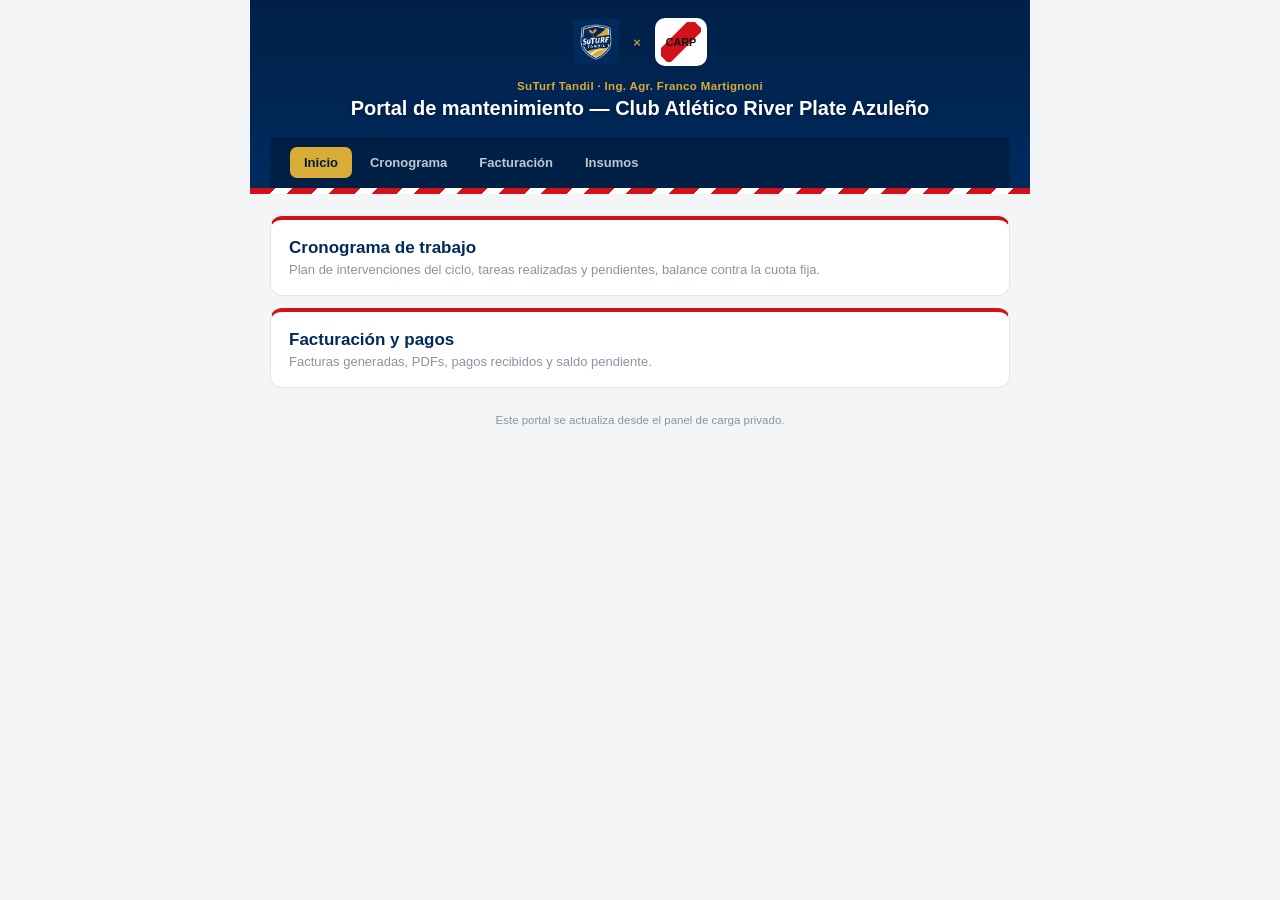
==== index.html @ 9d6b85f2 "Add files via upload" ====
<!DOCTYPE html>
<html lang="es">
<head>
<meta charset="UTF-8">
<meta name="viewport" content="width=device-width, initial-scale=1.0">
<title>Portal SuTurf — Club Atlético River Plate Azuleño</title>
<link rel="stylesheet" href="css/style.css">
</head>
<body>
<div class="wrap">
  <header class="site hero-bg">
    <div class="brand-row">
      <img src="assets/logo-suturf.png" alt="SuTurf Tandil">
      <span class="x">×</span>
      <div class="logo-chip"><img src="assets/logo-carp.svg" alt="Club Atlético River Plate Azuleño"></div>
    </div>
    <div class="header-titles">
      <div class="eyebrow">SuTurf Tandil · Ing. Agr. Franco Martignoni</div>
      <h1>Portal de mantenimiento — Club Atlético River Plate Azuleño</h1>
    </div>
    <nav class="site">
      <a href="index.html" class="active">Inicio</a>
      <a href="cronograma.html">Cronograma</a>
      <a href="facturas.html">Facturación</a>
      <a href="insumos.html">Insumos</a>
    </nav>
  </header>
  <div class="carp-stripe"></div>
  <div id="debt-banner"></div>
  <div id="next-banner"></div>
  <div class="home-cards">
    <a class="home-card" href="cronograma.html">
      <h2>Cronograma de trabajo</h2>
      <p>Plan de intervenciones del ciclo, tareas realizadas y pendientes, balance contra la cuota fija.</p>
    </a>
    <a class="home-card" href="facturas.html">
      <h2>Facturación y pagos</h2>
      <p>Facturas generadas, PDFs, pagos recibidos y saldo pendiente.</p>
    </a>
  </div>
  <div class="footer-note">Este portal se actualiza desde el panel de carga privado.</div>
</div>
<script src="js/app.js"></script>
<script>
(async function () {
  try {
    const plan = await cargarJSON("data/plan.json");
    const facturas = await cargarJSON("data/facturas.json");

    const totalFacturado = facturas.reduce((s, f) => s + Number(f.monto || 0), 0);
    const totalCobrado = facturas.reduce((s, f) => s + Number(f.montoPagado || 0), 0);
    const saldo = totalFacturado - totalCobrado;
    const pendientes = facturas.filter(f => f.estado !== "pagada").length;

    if (saldo > 0) {
      document.getElementById("debt-banner").innerHTML = `
        <div class="next-banner" style="border-left-color:var(--rojo-alerta); background:var(--rojo-alerta-bg);">
          <div class="label" style="color:var(--rojo-alerta);">⚠ Pagos pendientes</div>
          <div class="tarea" style="color:var(--rojo-alerta);">${fmt(saldo)} adeudado</div>
          <div class="meta">${pendientes} factura${pendientes === 1 ? "" : "s"} sin cobrar — ver detalle en Facturación</div>
        </div>`;
    }

    const proxima = (plan.tareas || []).find(t => t.estado !== "realizado");
    if (proxima) {
      document.getElementById("next-banner").innerHTML = `
        <div class="next-banner">
          <div class="label">Próxima tarea</div>
          <div class="tarea">${proxima.tarea}</div>
          <div class="meta">${proxima.mes} ${proxima.anio} · ${proxima.zona} · ${fmt(proxima.valor)}</div>
        </div>`;
    }
  } catch (e) {
    console.error(e);
  }
})();
</script>
</body>
</html>
---- css/style.css ----
:root {
  --navy: #002A5C;       /* SuTurf */
  --navy-deep: #001C3D;
  --gold: #D9AC37;       /* SuTurf */
  --indep-red: #D2111B;  /* River Azuleño */
  --indep-black: #FFFFFF;
  --paper: #F4F5F7;
  --ink: #1B2333;
  --line: #E3E5EA;
  --muted: #8A93A3;
  --verde-ok: #1F7A4D;
  --verde-ok-bg: #E5F3EB;
  --rojo-alerta: #B23A2E;
  --rojo-alerta-bg: #FAE6E3;
  --amber: #8A6416;
  --amber-bg: #FBF0D6;
}

* { box-sizing: border-box; }

body {
  margin: 0;
  font-family: -apple-system, BlinkMacSystemFont, "Segoe UI", sans-serif;
  background: var(--paper);
  color: var(--ink);
}

a { color: inherit; }

.wrap {
  max-width: 780px;
  margin: 0 auto;
  padding: 0 0 60px;
}

/* ---------- Header ---------- */

header.site {
  background: var(--navy);
  background-image: linear-gradient(160deg, var(--navy) 55%, var(--navy-deep) 100%);
  color: white;
  padding: 18px 20px 0;
}

header.site.hero-bg {
  background-image:
    linear-gradient(180deg, rgba(0,20,45,0.45) 0%, var(--navy) 88%),
    none;
  background-size: cover;
  background-position: center 35%;
}

.brand-row {
  display: flex;
  align-items: center;
  justify-content: center;
  gap: 14px;
  padding-bottom: 14px;
}

.brand-row img {
  height: 46px;
  width: auto;
  display: block;
}

.logo-chip {
  background: white;
  border-radius: 10px;
  padding: 4px 6px;
  display: flex;
  align-items: center;
  justify-content: center;
}

.logo-chip img {
  height: 40px;
}

.brand-row .x {
  font-size: 13px;
  color: var(--gold);
  font-weight: 700;
  opacity: 0.85;
}

.header-titles {
  text-align: center;
  padding-bottom: 16px;
}

.eyebrow {
  font-size: 11.5px;
  letter-spacing: 0.03em;
  color: var(--gold);
  margin-bottom: 4px;
  font-weight: 600;
}

header.site h1 {
  font-size: 20px;
  margin: 0;
  font-weight: 800;
  font-stretch: condensed;
  line-height: 1.25;
  text-shadow: 0 1px 6px rgba(0,0,0,0.35);
}

.carp-stripe {
  height: 6px;
  background: repeating-linear-gradient(
    135deg,
    var(--indep-red) 0px, var(--indep-red) 18px,
    var(--indep-black) 18px, var(--indep-black) 30px
  );
}

nav.site {
  display: flex;
  gap: 4px;
  padding: 10px 20px;
  background: rgba(0,0,0,0.25);
}

nav.site a {
  text-decoration: none;
  font-size: 13px;
  font-weight: 600;
  padding: 8px 14px;
  border-radius: 7px;
  color: rgba(255,255,255,0.75);
}

nav.site a.active {
  background: var(--gold);
  color: var(--navy-deep);
}

/* ---------- Next task banner ---------- */

.next-banner {
  margin: 18px 20px 0;
  background: white;
  border: 1px solid var(--line);
  border-left: 5px solid var(--indep-red);
  border-radius: 10px;
  padding: 14px 18px;
}

.next-banner .label {
  font-size: 11.5px;
  text-transform: uppercase;
  letter-spacing: 0.06em;
  color: var(--muted);
  font-weight: 700;
  margin-bottom: 4px;
}

.next-banner .tarea {
  font-size: 17px;
  font-weight: 700;
  color: var(--navy);
}

.next-banner .meta {
  font-size: 13px;
  color: var(--muted);
  margin-top: 2px;
}

/* ---------- Summary cards ---------- */

.cards {
  display: grid;
  grid-template-columns: repeat(2, 1fr);
  gap: 10px;
  margin: 18px 20px 0;
}

@media (min-width: 560px) {
  .cards { grid-template-columns: repeat(4, 1fr); }
}

.card {
  background: white;
  border: 1px solid var(--line);
  border-radius: 10px;
  padding: 12px 14px;
}

.card.pos { border-left: 4px solid var(--verde-ok); }
.card.neg { border-left: 4px solid var(--rojo-alerta); }

.card .label {
  font-size: 11.5px;
  color: var(--muted);
  margin-bottom: 4px;
}

.card .value {
  font-size: 18px;
  font-weight: 800;
  color: var(--navy);
}

.card .sub {
  font-size: 11px;
  color: var(--muted);
  margin-top: 4px;
}

/* ---------- Section list ---------- */

.section-title {
  margin: 26px 20px 10px;
  font-size: 13px;
  font-weight: 800;
  color: var(--navy);
  text-transform: uppercase;
  letter-spacing: 0.04em;
  border-bottom: 2px solid var(--indep-red);
  padding-bottom: 6px;
}

.section-title span {
  font-weight: 400;
  color: var(--muted);
  text-transform: none;
}

.list {
  margin: 0 20px;
  display: flex;
  flex-direction: column;
  gap: 6px;
}

.item {
  display: flex;
  align-items: center;
  gap: 10px;
  background: white;
  border: 1px solid var(--line);
  border-radius: 8px;
  padding: 9px 10px;
}

.item.done {
  background: var(--verde-ok-bg);
  border-color: #CBE6D3;
}

.item.done .tarea { text-decoration: line-through; color: #6E9C7C; }

.check {
  width: 22px;
  height: 22px;
  min-width: 22px;
  border-radius: 5px;
  border: 2px solid #C7CCD6;
  background: white;
  color: white;
  font-size: 13px;
  font-weight: 700;
  display: flex;
  align-items: center;
  justify-content: center;
}

.item.done .check {
  background: var(--verde-ok);
  border-color: var(--verde-ok);
}

.item-body { flex: 1; min-width: 0; }
.item .tarea { font-size: 14px; font-weight: 600; }
.item .meta { font-size: 12px; color: var(--muted); margin-top: 1px; }
.item .valor { font-size: 13px; font-weight: 700; white-space: nowrap; color: var(--navy); }

/* ---------- Facturas table ---------- */

table.facturas {
  width: calc(100% - 40px);
  margin: 0 20px;
  border-collapse: collapse;
  background: white;
  border: 1px solid var(--line);
  border-radius: 10px;
  overflow: hidden;
  font-size: 13px;
}

table.facturas th {
  text-align: left;
  background: var(--navy);
  color: white;
  padding: 9px 10px;
  font-size: 11px;
  text-transform: uppercase;
  letter-spacing: 0.03em;
}

table.facturas td {
  padding: 9px 10px;
  border-top: 1px solid var(--line);
}

.estado-pill {
  display: inline-block;
  font-size: 11px;
  font-weight: 700;
  padding: 3px 9px;
  border-radius: 20px;
}

.estado-pagada { background: var(--verde-ok-bg); color: var(--verde-ok); }
.estado-pendiente { background: var(--rojo-alerta-bg); color: var(--rojo-alerta); }
.estado-parcial { background: var(--amber-bg); color: var(--amber); }

.pdf-link {
  display: inline-flex;
  align-items: center;
  gap: 5px;
  font-size: 12px;
  font-weight: 700;
  color: var(--navy);
  text-decoration: none;
  padding: 4px 9px;
  border: 1px solid var(--line);
  border-radius: 6px;
  white-space: nowrap;
}

.pdf-link:hover { border-color: var(--indep-red); }

.pdf-none { color: var(--muted); font-size: 12px; }

/* ---------- Footer / misc ---------- */

.footer-note {
  text-align: center;
  font-size: 11.5px;
  color: var(--muted);
  margin: 26px 20px 0;
}

.footer-note code {
  background: #EDEFF3;
  padding: 1px 5px;
  border-radius: 4px;
}

.home-cards {
  display: flex;
  flex-direction: column;
  gap: 12px;
  margin: 22px 20px 0;
}

.home-card {
  display: block;
  text-decoration: none;
  background: white;
  border: 1px solid var(--line);
  border-top: 4px solid var(--indep-red);
  border-radius: 12px;
  padding: 18px;
}

.home-card h2 {
  margin: 0 0 4px;
  font-size: 17px;
  color: var(--navy);
}

.home-card p {
  margin: 0;
  font-size: 13px;
  color: var(--muted);
}

/* ---------- Admin panel ---------- */

.admin-card {
  background: white;
  border: 1px solid var(--line);
  border-radius: 10px;
  padding: 16px 18px;
  margin: 16px 20px 0;
}

.admin-card h2 {
  font-size: 14px;
  color: var(--navy);
  margin: 0 0 8px;
}

.admin-hint {
  font-size: 12.5px;
  color: var(--muted);
  margin: 0 0 10px;
}

.admin-row {
  display: flex;
  gap: 8px;
  margin-bottom: 8px;
}

.admin-card input, .admin-card select {
  border: 1px solid var(--line);
  border-radius: 6px;
  padding: 8px 10px;
  font-size: 13px;
  flex: 1;
  min-width: 0;
  width: 100%;
  margin-bottom: 8px;
}

.admin-row input, .admin-row select { margin-bottom: 0; }

.admin-status {
  font-size: 12.5px;
  padding: 6px 0;
}

.admin-status.ok { color: var(--verde-ok); }
.admin-status.warn { color: var(--rojo-alerta); }

.admin-error {
  color: var(--rojo-alerta);
  font-size: 13px;
  padding: 10px 0;
}

.btn-primary {
  background: var(--navy);
  color: white;
  border: none;
  border-radius: 6px;
  padding: 9px 16px;
  font-size: 13px;
  font-weight: 600;
  cursor: pointer;
  white-space: nowrap;
}

.btn-ghost {
  background: none;
  border: 1px solid var(--line);
  border-radius: 6px;
  padding: 9px 14px;
  font-size: 13px;
  color: var(--muted);
  cursor: pointer;
  white-space: nowrap;
}

.admin-tabs {
  display: flex;
  gap: 6px;
  margin: 20px 20px 0;
}

.admin-tab {
  background: white;
  border: 1px solid var(--line);
  border-radius: 8px;
  padding: 9px 16px;
  font-size: 13px;
  font-weight: 600;
  color: var(--muted);
  cursor: pointer;
}

.admin-tab.active {
  background: var(--navy);
  color: white;
  border-color: var(--navy);
}

.admin-list {
  margin: 10px 20px 0;
  display: flex;
  flex-direction: column;
  gap: 6px;
}

.admin-item {
  display: flex;
  align-items: center;
  gap: 10px;
  background: white;
  border: 1px solid var(--line);
  border-radius: 8px;
  padding: 9px 10px;
}

.admin-item .check {
  width: 26px;
  height: 26px;
  min-width: 26px;
  border-radius: 6px;
  border: 2px solid #C7CCD6;
  background: white;
  color: white;
  font-weight: 700;
  cursor: pointer;
}

.admin-item .check.done {
  background: var(--verde-ok);
  border-color: var(--verde-ok);
}

.admin-item-body { flex: 1; min-width: 0; }
.admin-item-title { font-size: 13.5px; font-weight: 600; }
.admin-item-meta { font-size: 12px; color: var(--muted); }
.btn-del { font-size: 12px; padding: 6px 10px; }

/* ---------- Hero de progreso ---------- */

.hero-progress {
  margin: 20px 20px 0;
  background: white;
  border: 1px solid var(--line);
  border-radius: 14px;
  padding: 20px;
  display: flex;
  flex-wrap: wrap;
  align-items: center;
  gap: 20px;
}

.progress-ring {
  width: 110px;
  height: 110px;
  min-width: 110px;
  border-radius: 50%;
  background: conic-gradient(var(--indep-red) calc(var(--pct) * 1%), var(--line) 0);
  display: flex;
  align-items: center;
  justify-content: center;
}

.progress-ring-inner {
  width: 82px;
  height: 82px;
  border-radius: 50%;
  background: white;
  display: flex;
  flex-direction: column;
  align-items: center;
  justify-content: center;
}

.progress-ring-inner span {
  font-size: 22px;
  font-weight: 800;
  color: var(--navy);
  line-height: 1.1;
}

.progress-ring-inner small {
  font-size: 10px;
  color: var(--muted);
  text-align: center;
}

.hero-stats {
  flex: 1;
  min-width: 200px;
  display: grid;
  grid-template-columns: repeat(3, 1fr);
  gap: 10px;
}

.hero-stat strong {
  display: block;
  font-size: 16px;
  font-weight: 800;
  color: var(--navy);
}

.hero-stat.pos strong { color: var(--verde-ok); }
.hero-stat.neg strong { color: var(--rojo-alerta); }

.hero-stat span {
  font-size: 11px;
  color: var(--muted);
}

.hero-footline {
  flex-basis: 100%;
  font-size: 11.5px;
  color: var(--muted);
  border-top: 1px solid var(--line);
  padding-top: 12px;
}

@media (max-width: 480px) {
  .hero-progress { flex-direction: column; text-align: center; }
  .hero-stats { grid-template-columns: 1fr; gap: 12px; }
}

/* ---------- Timeline de cambios ---------- */

.timeline {
  margin: 0 20px;
  display: flex;
  flex-direction: column;
  gap: 0;
}

.timeline-empty {
  margin: 0 20px;
  font-size: 13px;
  color: var(--muted);
  background: white;
  border: 1px dashed var(--line);
  border-radius: 10px;
  padding: 14px 16px;
}

.timeline-item {
  display: flex;
  gap: 12px;
  padding: 4px 0 18px;
  position: relative;
}

.timeline-item:not(:last-child)::before {
  content: "";
  position: absolute;
  left: 5px;
  top: 16px;
  bottom: 0;
  width: 2px;
  background: var(--line);
}

.timeline-dot {
  width: 12px;
  height: 12px;
  min-width: 12px;
  border-radius: 50%;
  background: var(--indep-red);
  margin-top: 4px;
}

.timeline-body {
  background: white;
  border: 1px solid var(--line);
  border-radius: 10px;
  padding: 12px 14px;
  flex: 1;
}

.timeline-top {
  display: flex;
  justify-content: space-between;
  align-items: center;
  margin-bottom: 4px;
}

.timeline-tipo {
  font-size: 10.5px;
  font-weight: 700;
  text-transform: uppercase;
  letter-spacing: 0.03em;
  color: var(--navy);
  background: #EAF0F8;
  padding: 2px 8px;
  border-radius: 20px;
}

.timeline-fecha {
  font-size: 11.5px;
  color: var(--muted);
}

.timeline-titulo {
  font-size: 14.5px;
  font-weight: 700;
  color: var(--ink);
  margin-bottom: 4px;
}

.timeline-detalle {
  font-size: 13px;
  color: var(--muted);
  line-height: 1.45;
}

.timeline-impacto {
  margin-top: 8px;
  font-size: 12.5px;
  font-weight: 700;
  color: var(--navy);
}

.mini-section-title {
  font-size: 12.5px;
  font-weight: 700;
  color: var(--navy);
  margin: 18px 20px 8px;
}

.mini-section-title span {
  font-weight: 400;
  color: var(--muted);
  margin-left: 4px;
}
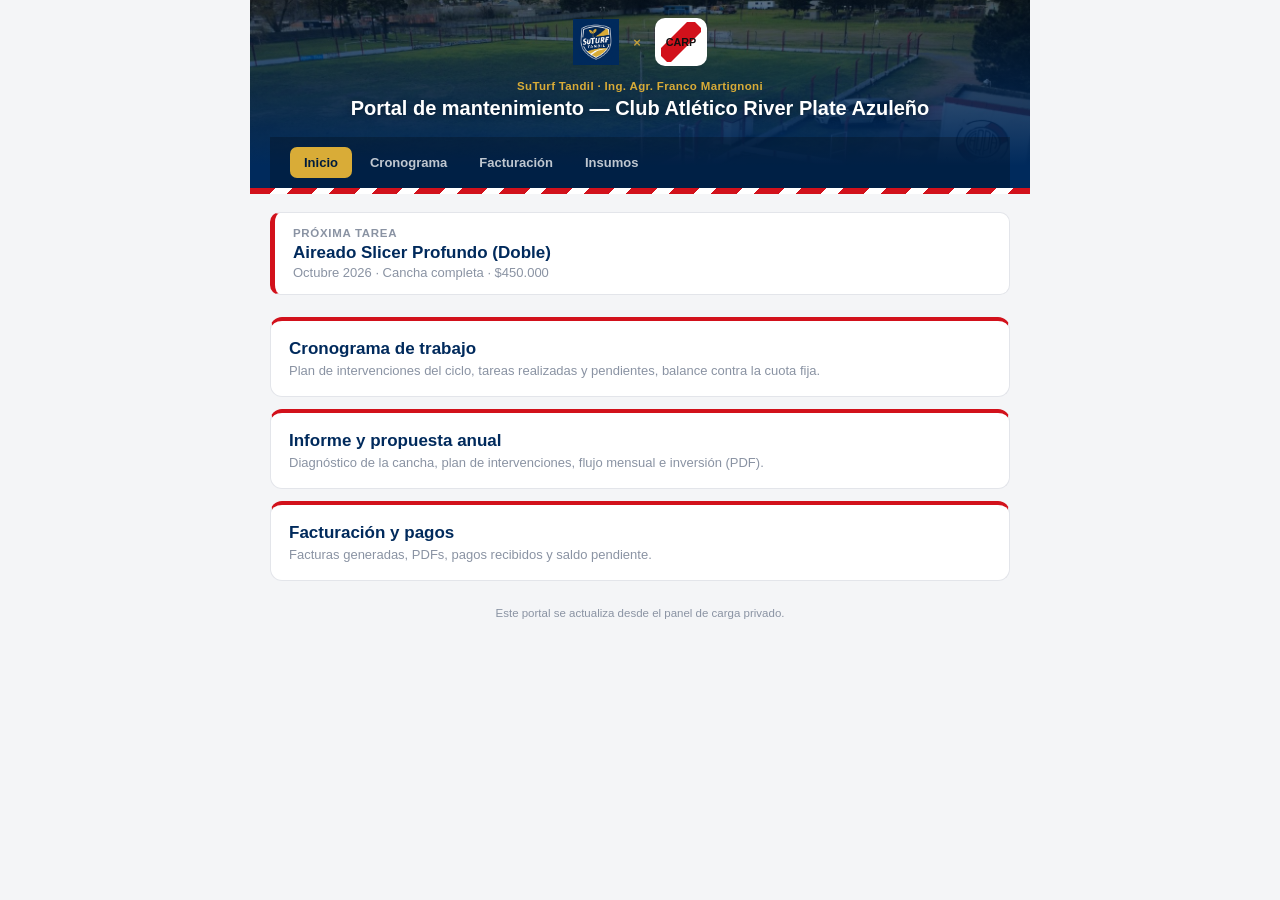
==== commit 434610ae: "Add files via upload" ====
--- a/index.html
+++ b/index.html
@@ -32,6 +32,10 @@
     <a class="home-card" href="cronograma.html">
       <h2>Cronograma de trabajo</h2>
       <p>Plan de intervenciones del ciclo, tareas realizadas y pendientes, balance contra la cuota fija.</p>
+    </a>
+    <a class="home-card" href="docs/Informe_y_Propuesta_CARP_Azuleno.pdf" target="_blank" rel="noopener">
+      <h2>Informe y propuesta anual</h2>
+      <p>Diagnóstico de la cancha, plan de intervenciones, flujo mensual e inversión (PDF).</p>
     </a>
     <a class="home-card" href="facturas.html">
       <h2>Facturación y pagos</h2>
--- a/css/style.css
+++ b/css/style.css
@@ -45,9 +45,16 @@
 header.site.hero-bg {
   background-image:
     linear-gradient(180deg, rgba(0,20,45,0.45) 0%, var(--navy) 88%),
-    none;
+    url('../assets/hero-carp.jpg');
   background-size: cover;
   background-position: center 35%;
+}
+
+header.site.hero-bg.alt {
+  background-image:
+    linear-gradient(180deg, rgba(0,20,45,0.45) 0%, var(--navy) 88%),
+    url('../assets/hero-carp-2.jpg');
+  background-position: center 55%;
 }
 
 .brand-row {
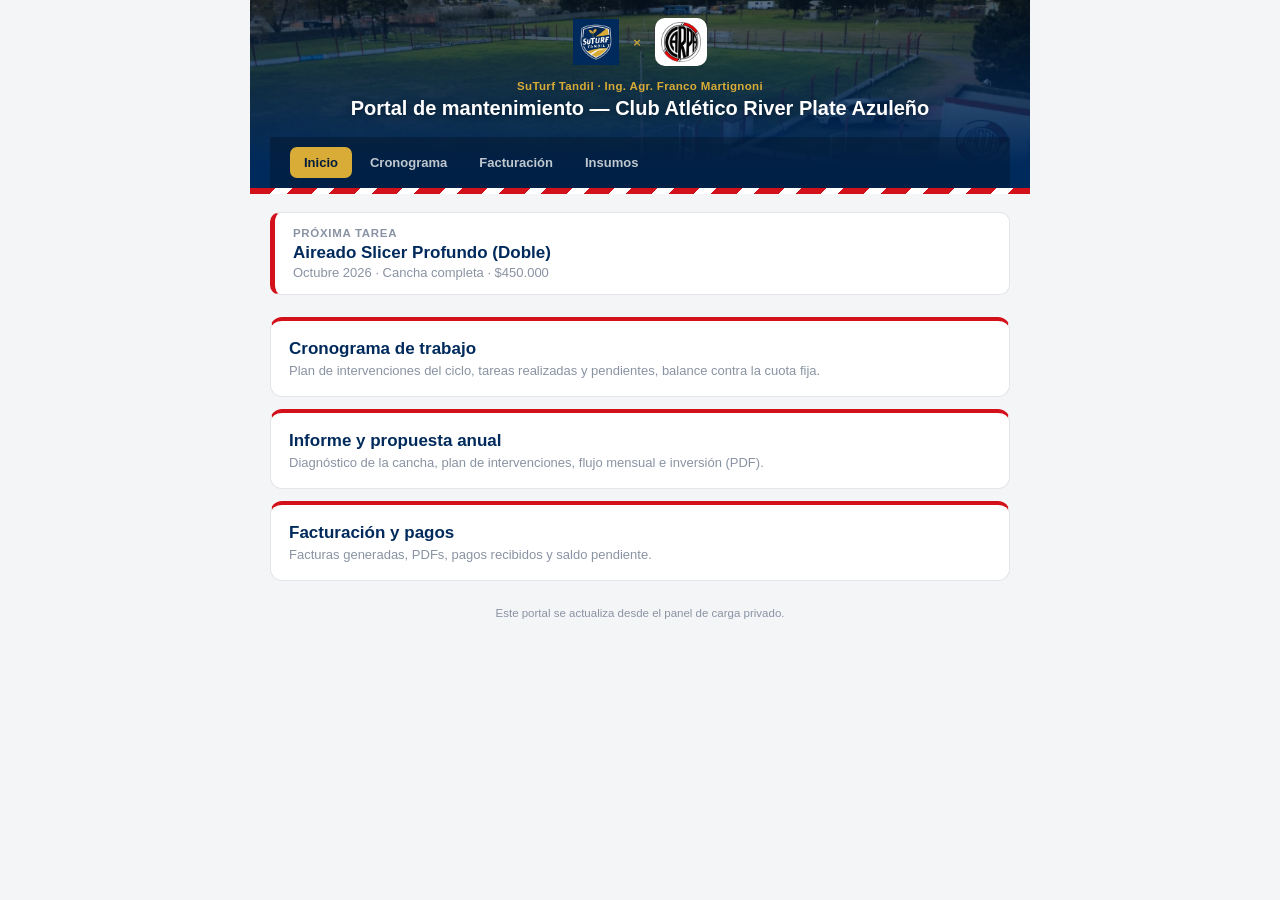
==== commit ee1abf46: "Add files via upload" ====
--- a/index.html
+++ b/index.html
@@ -12,7 +12,7 @@
     <div class="brand-row">
       <img src="assets/logo-suturf.png" alt="SuTurf Tandil">
       <span class="x">×</span>
-      <div class="logo-chip"><img src="assets/logo-carp.svg" alt="Club Atlético River Plate Azuleño"></div>
+      <div class="logo-chip"><img src="assets/logo-carp.png" alt="Club Atlético River Plate Azuleño"></div>
     </div>
     <div class="header-titles">
       <div class="eyebrow">SuTurf Tandil · Ing. Agr. Franco Martignoni</div>
